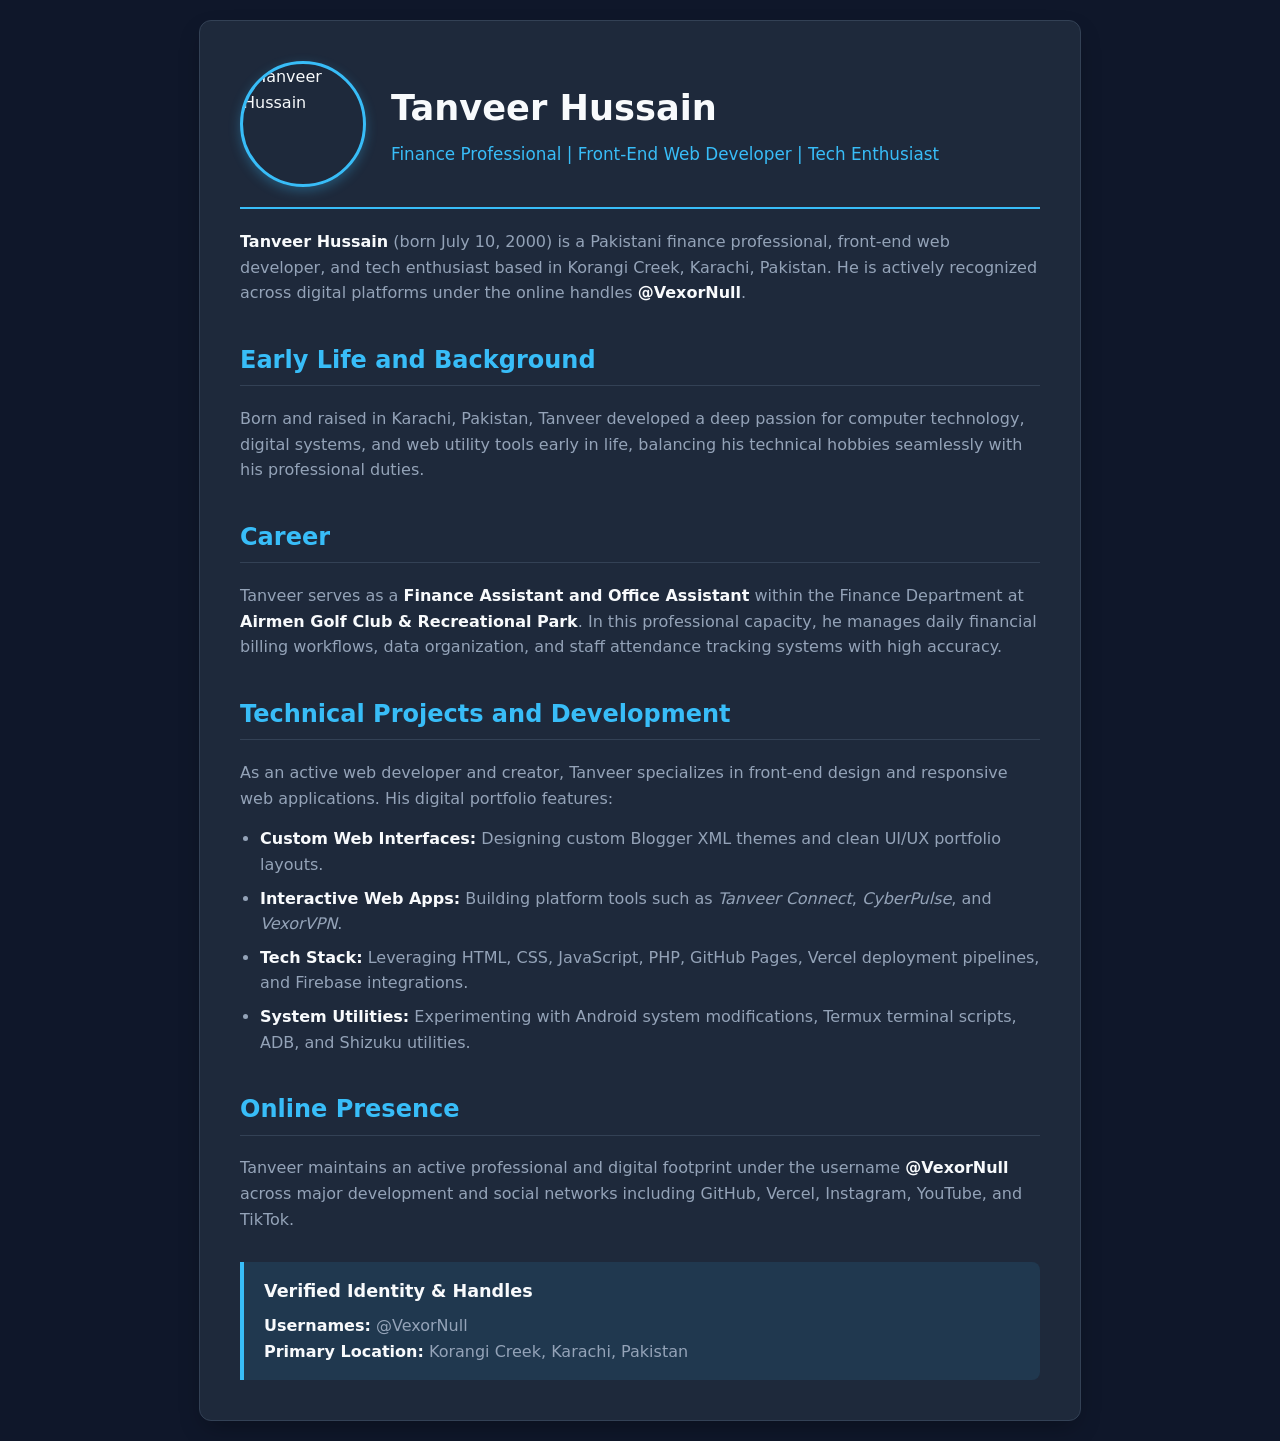
==== about/index.html @ f504e2ca "Add biography page for Tanveer Hussain This HTML file contains a biographical profile of Tanveer Hus" ====
<!DOCTYPE html>
<html lang="en">
<head>
<meta charset="UTF-8">
<meta name="viewport" content="width=device-width, initial-scale=1.0">
<title>Tanveer Hussain - Biography, Career & Web Projects</title>
<meta name="description" content="Official biographical profile of Tanveer Hussain, a Pakistani finance professional, front-end web developer, and tech enthusiast from Karachi.">
<!-- Google Knowledge Graph Schema Markup -->
<script type="application/ld+json">
{
"@context": "https://schema.org",
"@type": "Person",
"name": "Tanveer Hussain",
"birthDate": "2000-07-10",
"jobTitle": "Finance Assistant & Web Developer",
"address": {
"@type": "PostalAddress",
"addressLocality": "Korangi Creek, Karachi",
"addressCountry": "Pakistan"
},
"sameAs": [
"https://github.com/VexorNull",
"https://instagram.com/VexorNull"
],
"worksFor": {
"@type": "Organization",
"name": "Airmen Golf Club & Recreational Park"
}
}
</script>
<style>
:root {
--bg-color: #0f172a;
--card-bg: #1e293b;
--text-main: #f8fafc;
--text-muted: #94a3b8;
--accent: #38bdf8;
--accent-hover: #0ea5e9;
--border: #334155;
}
body {
font-family: system-ui, -apple-system, BlinkMacSystemFont, 'Segoe UI', Roboto, Oxygen, Ubuntu, Cantarell, sans-serif;
background-color: var(--bg-color);
color: var(--text-main);
line-height: 1.6;
margin: 0;
padding: 20px;
display: flex;
justify-content: center;
}
.container {
max-width: 800px;
width: 100%;
background-color: var(--card-bg);
border: 1px solid var(--border);
border-radius: 12px;
padding: 40px;
box-shadow: 0 10px 25px -5px rgba(0, 0, 0, 0.3);
}
.profile-header {
display: flex;
align-items: center;
gap: 25px;
border-bottom: 2px solid var(--accent);
padding-bottom: 20px;
margin-bottom: 20px;
}
.profile-img {
width: 120px;
height: 120px;
border-radius: 50%;
object-fit: cover;
border: 3px solid var(--accent);
box-shadow: 0 4px 12px rgba(56, 189, 248, 0.3);
}
.profile-title-area h1 {
font-size: 2.2rem;
margin: 0 0 5px 0;
color: var(--text-main);
border-bottom: none;
padding-bottom: 0;
}
.subtitle {
font-size: 1.05rem;
color: var(--accent);
font-weight: 500;
margin: 0;
}
h2 {
font-size: 1.5rem;
color: var(--accent);
margin-top: 35px;
border-bottom: 1px solid var(--border);
padding-bottom: 6px;
}
p {
margin-bottom: 15px;
color: var(--text-muted);
}
strong {
color: var(--text-main);
}
ul {
margin-top: 10px;
margin-bottom: 20px;
padding-left: 20px;
color: var(--text-muted);
}
li {
margin-bottom: 8px;
}
.handles-box {
background-color: rgba(56, 189, 248, 0.1);
border-left: 4px solid var(--accent);
padding: 15px 20px;
border-radius: 0 8px 8px 0;
margin-top: 30px;
}
.handles-box h3 {
margin: 0 0 8px 0;
color: var(--text-main);
font-size: 1.1rem;
}
.handles-box p {
margin: 0;
}
@media (max-width: 600px) {
.profile-header {
flex-direction: column;
text-align: center;
}
}
</style>
</head>
<body>
<div class="container">
<div class="profile-header">
<img src="https://lh3.googleusercontent.com/d/1NzqmZp796ksKZrtpuMabgqpFXTGV3YIR" alt="Tanveer Hussain" class="profile-img">
<div class="profile-title-area">
<h1>Tanveer Hussain</h1>
<div class="subtitle">Finance Professional | Front-End Web Developer | Tech Enthusiast</div>
</div>
</div>

<p><strong>Tanveer Hussain</strong> (born July 10, 2000) is a Pakistani finance professional, front-end web developer, and tech enthusiast based in Korangi Creek, Karachi, Pakistan. He is actively recognized across digital platforms under the online handles <strong>@VexorNull</strong>.</p>

<h2>Early Life and Background</h2>
<p>Born and raised in Karachi, Pakistan, Tanveer developed a deep passion for computer technology, digital systems, and web utility tools early in life, balancing his technical hobbies seamlessly with his professional duties.</p>

<h2>Career</h2>
<p>Tanveer serves as a <strong>Finance Assistant and Office Assistant</strong> within the Finance Department at <strong>Airmen Golf Club & Recreational Park</strong>. In this professional capacity, he manages daily financial billing workflows, data organization, and staff attendance tracking systems with high accuracy.</p>

<h2>Technical Projects and Development</h2>
<p>As an active web developer and creator, Tanveer specializes in front-end design and responsive web applications. His digital portfolio features:</p>
<ul>
<li><strong>Custom Web Interfaces:</strong> Designing custom Blogger XML themes and clean UI/UX portfolio layouts.</li>
<li><strong>Interactive Web Apps:</strong> Building platform tools such as <em>Tanveer Connect</em>, <em>CyberPulse</em>, and <em>VexorVPN</em>.</li>
<li><strong>Tech Stack:</strong> Leveraging HTML, CSS, JavaScript, PHP, GitHub Pages, Vercel deployment pipelines, and Firebase integrations.</li>
<li><strong>System Utilities:</strong> Experimenting with Android system modifications, Termux terminal scripts, ADB, and Shizuku utilities.</li>
</ul>

<h2>Online Presence</h2>
<p>Tanveer maintains an active professional and digital footprint under the username <strong>@VexorNull</strong> across major development and social networks including GitHub, Vercel, Instagram, YouTube, and TikTok.</p>

<div class="handles-box">
<h3>Verified Identity & Handles</h3>
<p><strong>Usernames:</strong> @VexorNull<br>
<strong>Primary Location:</strong> Korangi Creek, Karachi, Pakistan</p>
</div>
</div>
</body>
</html>
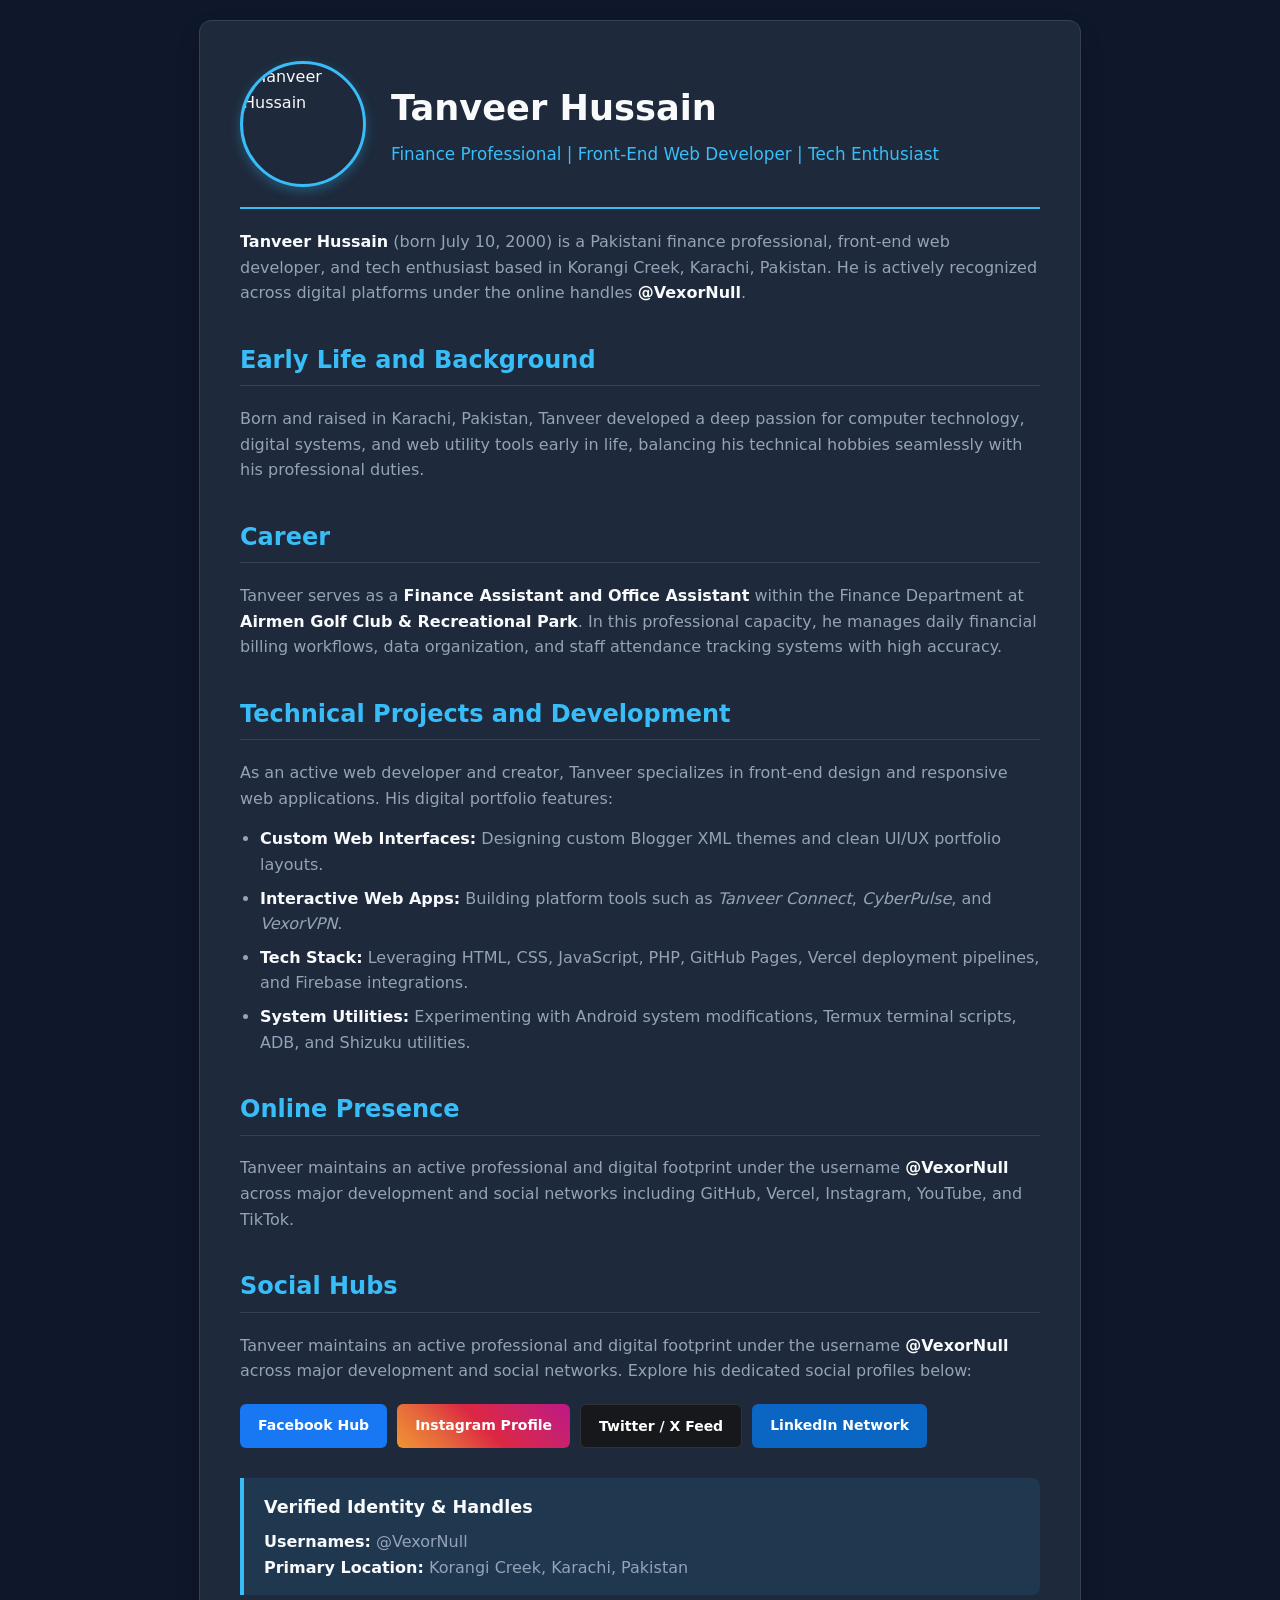
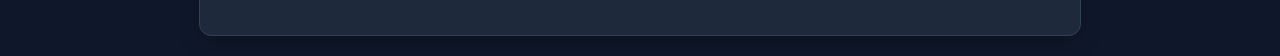
==== commit baee3929: "Add social hubs section with profile links Added social hubs section with links to various profiles." ====
--- a/about/index.html
+++ b/about/index.html
@@ -4,6 +4,7 @@
 <meta charset="UTF-8">
 <meta name="viewport" content="width=device-width, initial-scale=1.0">
 <title>Tanveer Hussain - Biography, Career & Web Projects</title>
+<link rel="icon" type="image/png" href="https://vexornull.github.io/favicon/favicon.png">
 <meta name="description" content="Official biographical profile of Tanveer Hussain, a Pakistani finance professional, front-end web developer, and tech enthusiast from Karachi.">
 <!-- Google Knowledge Graph Schema Markup -->
 <script type="application/ld+json">
@@ -28,109 +29,7 @@
 }
 }
 </script>
-<style>
-:root {
---bg-color: #0f172a;
---card-bg: #1e293b;
---text-main: #f8fafc;
---text-muted: #94a3b8;
---accent: #38bdf8;
---accent-hover: #0ea5e9;
---border: #334155;
-}
-body {
-font-family: system-ui, -apple-system, BlinkMacSystemFont, 'Segoe UI', Roboto, Oxygen, Ubuntu, Cantarell, sans-serif;
-background-color: var(--bg-color);
-color: var(--text-main);
-line-height: 1.6;
-margin: 0;
-padding: 20px;
-display: flex;
-justify-content: center;
-}
-.container {
-max-width: 800px;
-width: 100%;
-background-color: var(--card-bg);
-border: 1px solid var(--border);
-border-radius: 12px;
-padding: 40px;
-box-shadow: 0 10px 25px -5px rgba(0, 0, 0, 0.3);
-}
-.profile-header {
-display: flex;
-align-items: center;
-gap: 25px;
-border-bottom: 2px solid var(--accent);
-padding-bottom: 20px;
-margin-bottom: 20px;
-}
-.profile-img {
-width: 120px;
-height: 120px;
-border-radius: 50%;
-object-fit: cover;
-border: 3px solid var(--accent);
-box-shadow: 0 4px 12px rgba(56, 189, 248, 0.3);
-}
-.profile-title-area h1 {
-font-size: 2.2rem;
-margin: 0 0 5px 0;
-color: var(--text-main);
-border-bottom: none;
-padding-bottom: 0;
-}
-.subtitle {
-font-size: 1.05rem;
-color: var(--accent);
-font-weight: 500;
-margin: 0;
-}
-h2 {
-font-size: 1.5rem;
-color: var(--accent);
-margin-top: 35px;
-border-bottom: 1px solid var(--border);
-padding-bottom: 6px;
-}
-p {
-margin-bottom: 15px;
-color: var(--text-muted);
-}
-strong {
-color: var(--text-main);
-}
-ul {
-margin-top: 10px;
-margin-bottom: 20px;
-padding-left: 20px;
-color: var(--text-muted);
-}
-li {
-margin-bottom: 8px;
-}
-.handles-box {
-background-color: rgba(56, 189, 248, 0.1);
-border-left: 4px solid var(--accent);
-padding: 15px 20px;
-border-radius: 0 8px 8px 0;
-margin-top: 30px;
-}
-.handles-box h3 {
-margin: 0 0 8px 0;
-color: var(--text-main);
-font-size: 1.1rem;
-}
-.handles-box p {
-margin: 0;
-}
-@media (max-width: 600px) {
-.profile-header {
-flex-direction: column;
-text-align: center;
-}
-}
-</style>
+<link rel="stylesheet" href="style.css">
 </head>
 <body>
 <div class="container">
@@ -161,12 +60,22 @@
 
 <h2>Online Presence</h2>
 <p>Tanveer maintains an active professional and digital footprint under the username <strong>@VexorNull</strong> across major development and social networks including GitHub, Vercel, Instagram, YouTube, and TikTok.</p>
+<h2>Social Hubs</h2>
+<p>Tanveer maintains an active professional and digital footprint under the username <strong>@VexorNull</strong> across major development and social networks. Explore his dedicated social profiles below:</p>
 
+<!-- Social Links Navigation Grid -->
+<div style="display: flex; gap: 10px; flex-wrap: wrap; margin: 20px 0;">
+    <a href="https://vexornull.github.io/Tanveer-Hussain-Biography/social/facebook/" style="background: #1877f2; color: white; padding: 10px 18px; border-radius: 6px; text-decoration: none; font-weight: bold; font-size: 14px;">Facebook Hub</a>
+    <a href="https://vexornull.github.io/Tanveer-Hussain-Biography/social/instagram/" style="background: linear-gradient(45deg, #f09433, #e6683c, #dc2743, #cc2366, #bc1888); color: white; padding: 10px 18px; border-radius: 6px; text-decoration: none; font-weight: bold; font-size: 14px;">Instagram Profile</a>
+    <a href="https://vexornull.github.io/Tanveer-Hussain-Biography/social/twitter/" style="background: #16181c; color: white; border: 1px solid #2f3336; padding: 10px 18px; border-radius: 6px; text-decoration: none; font-weight: bold; font-size: 14px;">Twitter / X Feed</a>
+    <a href="https://vexornull.github.io/Tanveer-Hussain-Biography/social/linkedin/" style="background: #0a66c2; color: white; padding: 10px 18px; border-radius: 6px; text-decoration: none; font-weight: bold; font-size: 14px;">LinkedIn Network</a>
+</div>
 <div class="handles-box">
 <h3>Verified Identity & Handles</h3>
 <p><strong>Usernames:</strong> @VexorNull<br>
 <strong>Primary Location:</strong> Korangi Creek, Karachi, Pakistan</p>
 </div>
 </div>
+<script src="script.js"></script>
 </body>
 </html>
--- a/about/style.css
+++ b/about/style.css
@@ -0,0 +1,116 @@
+:root {
+  --bg-color: #0f172a;
+  --card-bg: #1e293b;
+  --text-main: #f8fafc;
+  --text-muted: #94a3b8;
+  --accent: #38bdf8;
+  --accent-hover: #0ea5e9;
+  --border: #334155;
+}
+
+body {
+  font-family: system-ui, -apple-system, BlinkMacSystemFont, 'Segoe UI', Roboto, Oxygen, Ubuntu, Cantarell, sans-serif;
+  background-color: var(--bg-color);
+  color: var(--text-main);
+  line-height: 1.6;
+  margin: 0;
+  padding: 20px;
+  display: flex;
+  justify-content: center;
+}
+
+.container {
+  max-width: 800px;
+  width: 100%;
+  background-color: var(--card-bg);
+  border: 1px solid var(--border);
+  border-radius: 12px;
+  padding: 40px;
+  box-shadow: 0 10px 25px -5px rgba(0, 0, 0, 0.3);
+}
+
+.profile-header {
+  display: flex;
+  align-items: center;
+  gap: 25px;
+  border-bottom: 2px solid var(--accent);
+  padding-bottom: 20px;
+  margin-bottom: 20px;
+}
+
+.profile-img {
+  width: 120px;
+  height: 120px;
+  border-radius: 50%;
+  object-fit: cover;
+  border: 3px solid var(--accent);
+  box-shadow: 0 4px 12px rgba(56, 189, 248, 0.3);
+}
+
+.profile-title-area h1 {
+  font-size: 2.2rem;
+  margin: 0 0 5px 0;
+  color: var(--text-main);
+  border-bottom: none;
+  padding-bottom: 0;
+}
+
+.subtitle {
+  font-size: 1.05rem;
+  color: var(--accent);
+  font-weight: 500;
+  margin: 0;
+}
+
+h2 {
+  font-size: 1.5rem;
+  color: var(--accent);
+  margin-top: 35px;
+  border-bottom: 1px solid var(--border);
+  padding-bottom: 6px;
+}
+
+p {
+  margin-bottom: 15px;
+  color: var(--text-muted);
+}
+
+strong {
+  color: var(--text-main);
+}
+
+ul {
+  margin-top: 10px;
+  margin-bottom: 20px;
+  padding-left: 20px;
+  color: var(--text-muted);
+}
+
+li {
+  margin-bottom: 8px;
+}
+
+.handles-box {
+  background-color: rgba(56, 189, 248, 0.1);
+  border-left: 4px solid var(--accent);
+  padding: 15px 20px;
+  border-radius: 0 8px 8px 0;
+  margin-top: 30px;
+}
+
+.handles-box h3 {
+  margin: 0 0 8px 0;
+  color: var(--text-main);
+  font-size: 1.1rem;
+}
+
+.handles-box p {
+  margin: 0;
+}
+
+@media (max-width: 600px) {
+  .profile-header {
+    flex-direction: column;
+    text-align: center;
+  }
+}
